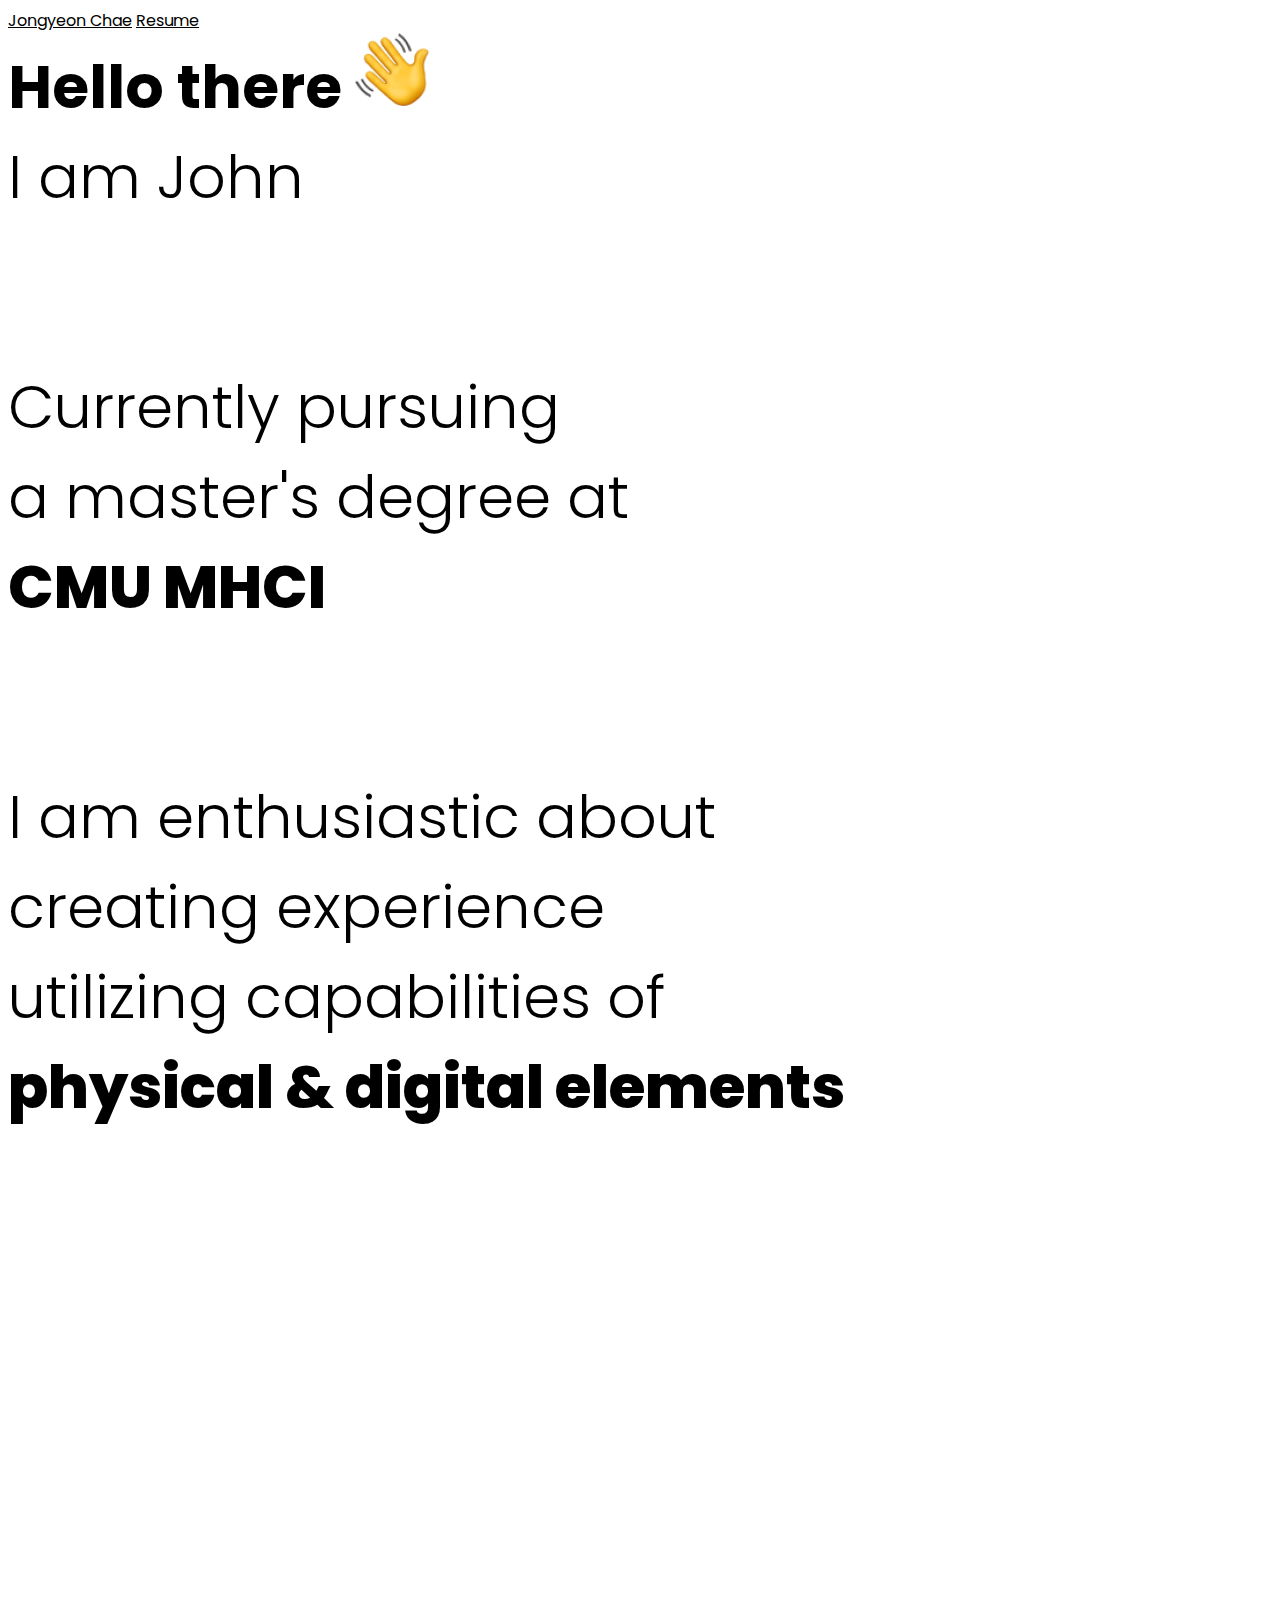
==== index.html @ ab33dbb7 "first commit" ====
<!doctype html>
<html lang="en">
  <head>
    <!-- Required meta tags -->
    <meta charset="utf-8">
    <meta name="viewport" content="width=device-width, initial-scale=1">
    
    <!-- Bootstrap CSS -->
    <link href="https://cdn.jsdelivr.net/npm/bootstrap@5.1.3/dist/css/bootstrap.min.css" rel="stylesheet" integrity="sha384-1BmE4kWBq78iYhFldvKuhfTAU6auU8tT94WrHftjDbrCEXSU1oBoqyl2QvZ6jIW3" crossorigin="anonymous">
    
    <!-- Google Fonts -->
    <link rel="preconnect" href="https://fonts.googleapis.com">
    <link rel="preconnect" href="https://fonts.gstatic.com" crossorigin>
    <link href="https://fonts.googleapis.com/css2?family=Poppins:wght@100;200;300;400;500;600;700;800;900&display=swap" rel="stylesheet">

    <!-- CSS -->
    <link rel="stylesheet" href="assets/main.css">

    <!-- Animate On Scroll Library CSS -->
    <link href="https://unpkg.com/aos@2.3.1/dist/aos.css" rel="stylesheet">

    <!-- JS -->
    <script defer src="../assets/main.js"></script>

    <!-- Animate On Scroll Library JS -->
    <script src="https://unpkg.com/aos@2.3.1/dist/aos.js"></script>

    <title>Jongyeon Chae | Home</title>
  </head>
  <body>
    <div class="container">
        <nav class="nav justify-content-between">
            <a class="nav-link" href="./index.html">Jongyeon Chae</a>
            <a class="nav-link" href="./Jongyeon-Chae_CV.pdf">Resume</a>
        </nav>

        <div class="row">
            <div class="col-sm-12 home-intro--bold">
                Hello there
                <img src="assets/images/home_text-img_1.png" alt="waving hand">
            </div>
            <div class="col-sm-12 home-intro">
                I am John
            </div>
        </div>
        
        <div class="row">
            <div class="col-sm-12 home-intro">Currently pursuing <br>a master's degree at</div>
            <div class="col-sm-12 home-intro hidden">
                CMU MHCI
                <img class="hidden-img" src="assets/images/home_text-img_2.png" alt="MHCI logo">
            </div>
        </div>

        <div class="row">
            <div class="col-sm-12 home-intro">I am enthusiastic about <br>creating experience <br>utilizing capabilities of</div>
            <!-- <div class="col-sm-12">creating experience</div>
            <div class="col-sm-12">utilizing capabilities of</div> -->
            <div class='col-sm-12 home-intro hidden'>
                physical & digital elements
                <img class="hidden-img" src="assets/images/home_text-img_3.png" alt="making tool">
            </div>
        </div>

        <div class="row" data-aos="fade-up" data-aos-duration="500">
            <div class="col-sm-12 sub-title">Selected Project</div>
            <div class="col-sm-12 title">Lastfit</div>
            <div class="col-sm-6"> 
                <a href="project/lastfit.html"> 
                    <img src="assets/images/hero.jpg" class="img-fluid" alt="Lastfit app screens">
                </a>
            </div>
        </div>

    </div>

    <!-- Bootstrap Bundle with Popper -->
    <script src="https://cdn.jsdelivr.net/npm/bootstrap@5.1.3/dist/js/bootstrap.bundle.min.js" integrity="sha384-ka7Sk0Gln4gmtz2MlQnikT1wXgYsOg+OMhuP+IlRH9sENBO0LRn5q+8nbTov4+1p" crossorigin="anonymous"></script>

    <!-- Initialize Animate On Scroll Library -->
    <script>
        AOS.init();
    </script>

  </body>
  <footer>

  </footer>
</html>
---- assets/main.css ----
body {
  font-family: "Poppins", sans-serif;
  /* font-family: "Playfair Display", serif; */
}

/* nav {
  background-color: grey;
} */

.nav-link {
  padding: 60px 0px;
  color: black;
}

.col-sm-12.home-intro--bold {
  font-weight: 700;
  font-size: 60px;
  line-height: 90px;
}

.col-sm-12.home-intro {
  font-weight: 300;
  font-size: 60px;
  line-height: 90px;
}

.row {
  padding-bottom: 140px;
}

.col-sm-12.sub-title {
  font-weight: 300;
  font-size: 24px;
  line-height: 36px;
}

.col-sm-12.title {
  font-weight: 700;
  font-size: 60px;
  line-height: 90px;
}

.col-sm-12.proj-description {
  font-weight: 300;
  font-size: 16px;
  line-height: 42px;
  max-width: 540px;
}

.col-sm-6.proj-description {
  font-weight: 300;
  font-size: 16px;
  line-height: 42px;
  max-width: 540px;
}

.col-sm-12.proj-problem-statement {
  font-weight: 300;
  font-size: 16px;
  line-height: 42px;
}

.proj-description {
  font-weight: 300;
  font-size: 16px;
  line-height: 42px;
  max-width: 540px;
}

.col-sm-12.proj-sub-title {
  font-family: "Playfair Display", serif;
  font-weight: 300;
  font-size: 16px;
  line-height: 42px;
  color: #c4c4c4;
}

.col-sm-6.proj-summary {
  font-weight: 700;
  font-size: 24px;
  line-height: 42px;
  /* max-width: 300px; */
}

.hidden-img {
  display: none;
}

.container .row .col-sm-12.home-intro.hidden:hover .hidden-img {
  display: inline-block;
}

/* #hidden-img {
  display: none;
}

#hidden-img:hover {
  display: inline-block;
} */

#topBtn {
  display: none;
  position: fixed;
  bottom: 30px;
  right: 30px;
  z-index: 99;
  font-size: 16px;
  font-weight: 300;
  border: 1px solid #d4d4d4;
  background-color: white;
  cursor: pointer;
  padding: 10px;
  border-radius: 50%;
}

#topBtn:hover {
  background-color: black;
  color: white;
}

.container .row .col-sm-12.home-intro.hidden {
  font-weight: 800;
}
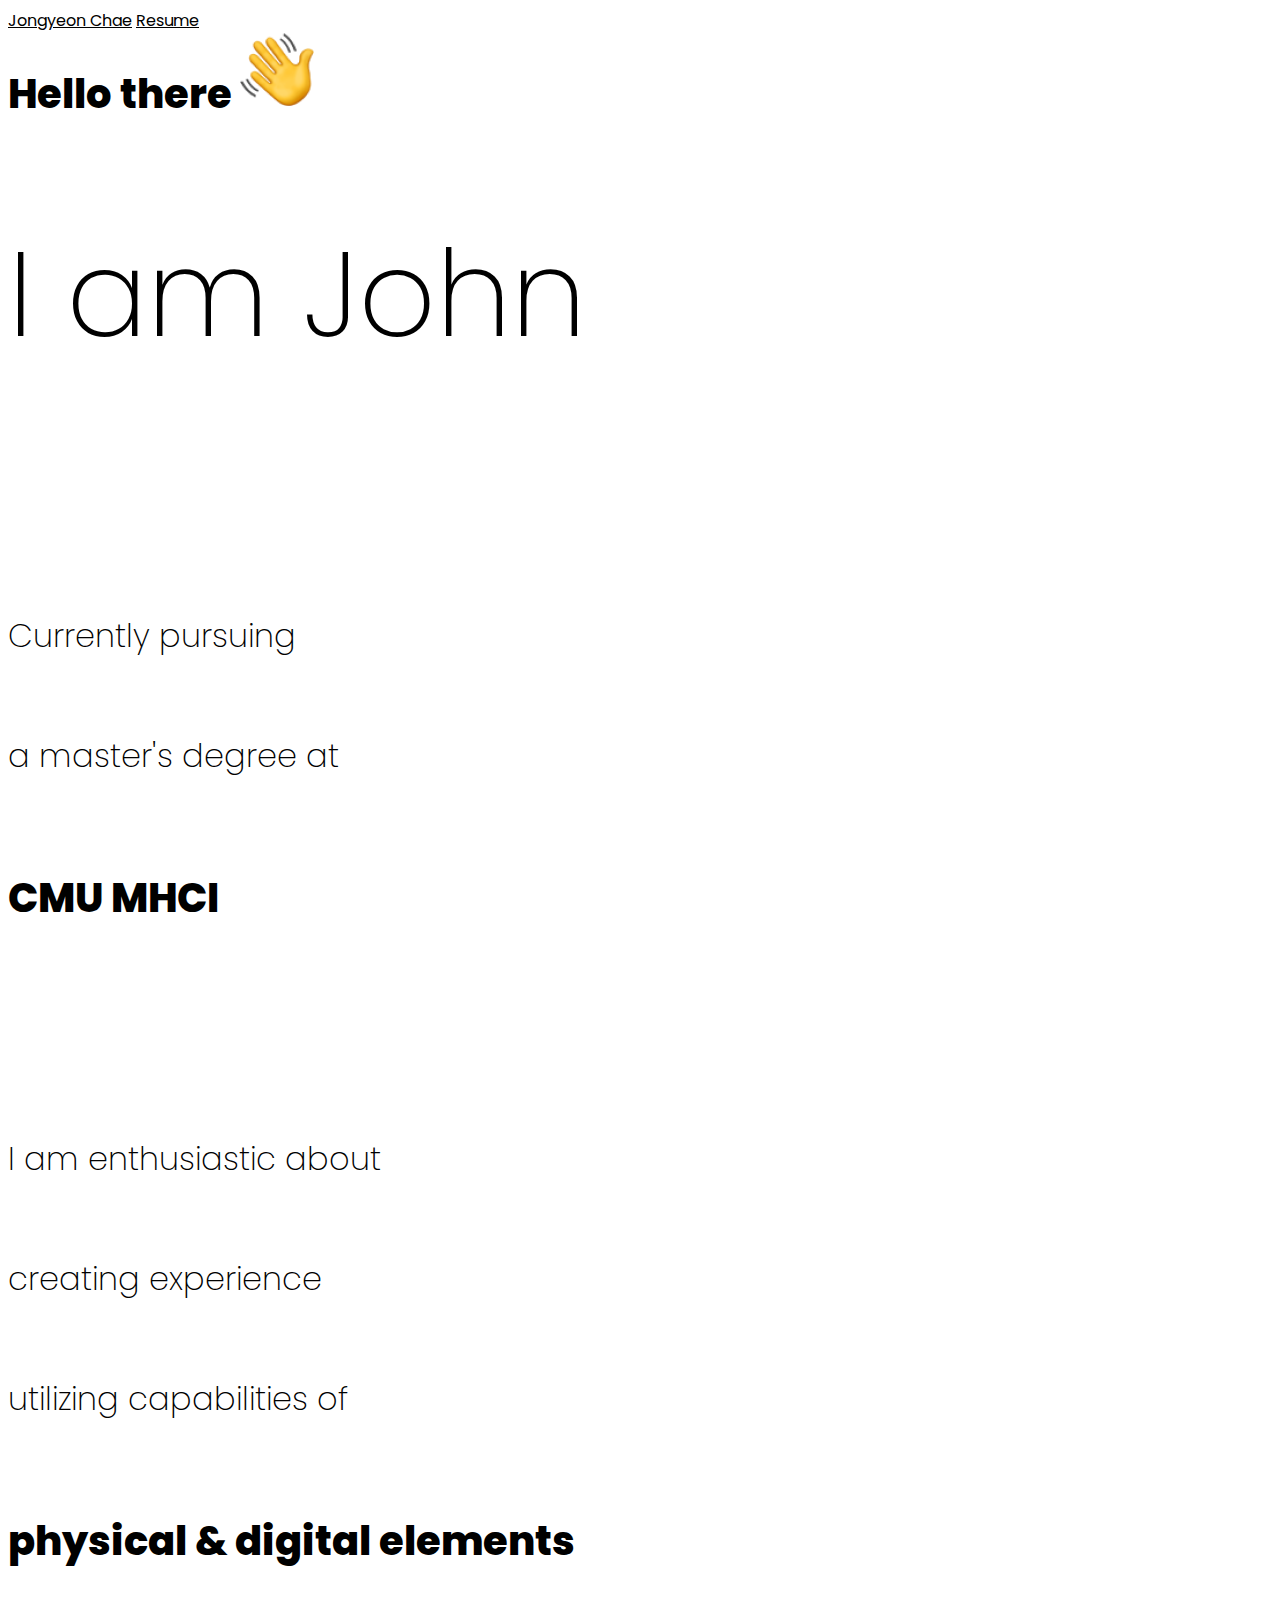
==== commit 1222b356: "fixed accessibility issues" ====
--- a/index.html
+++ b/index.html
@@ -1,89 +1,100 @@
 <!doctype html>
 <html lang="en">
-  <head>
-    <!-- Required meta tags -->
-    <meta charset="utf-8">
-    <meta name="viewport" content="width=device-width, initial-scale=1">
-    
-    <!-- Bootstrap CSS -->
-    <link href="https://cdn.jsdelivr.net/npm/bootstrap@5.1.3/dist/css/bootstrap.min.css" rel="stylesheet" integrity="sha384-1BmE4kWBq78iYhFldvKuhfTAU6auU8tT94WrHftjDbrCEXSU1oBoqyl2QvZ6jIW3" crossorigin="anonymous">
-    
-    <!-- Google Fonts -->
-    <link rel="preconnect" href="https://fonts.googleapis.com">
-    <link rel="preconnect" href="https://fonts.gstatic.com" crossorigin>
-    <link href="https://fonts.googleapis.com/css2?family=Poppins:wght@100;200;300;400;500;600;700;800;900&display=swap" rel="stylesheet">
+    <head>
+        <!-- Required meta tags -->
+        <meta charset="utf-8">
+        <meta name="viewport" content="width=device-width, initial-scale=1">
+        
+        <!-- Bootstrap CSS -->
+        <link href="https://cdn.jsdelivr.net/npm/bootstrap@5.1.3/dist/css/bootstrap.min.css" rel="stylesheet" integrity="sha384-1BmE4kWBq78iYhFldvKuhfTAU6auU8tT94WrHftjDbrCEXSU1oBoqyl2QvZ6jIW3" crossorigin="anonymous">
+        
+        <!-- Google Fonts -->
+        <link rel="preconnect" href="https://fonts.googleapis.com">
+        <link rel="preconnect" href="https://fonts.gstatic.com" crossorigin>
+        <link href="https://fonts.googleapis.com/css2?family=Poppins:wght@100;200;300;400;500;600;700;800;900&display=swap" rel="stylesheet">
 
-    <!-- CSS -->
-    <link rel="stylesheet" href="assets/main.css">
+        <!-- CSS -->
+        <link rel="stylesheet" href="assets/main.css">
 
-    <!-- Animate On Scroll Library CSS -->
-    <link href="https://unpkg.com/aos@2.3.1/dist/aos.css" rel="stylesheet">
+        <!-- Animate On Scroll Library CSS -->
+        <link href="https://unpkg.com/aos@2.3.1/dist/aos.css" rel="stylesheet">
 
-    <!-- JS -->
-    <script defer src="../assets/main.js"></script>
+        <!-- JS -->
+        <script defer src="../assets/main.js"></script>
 
-    <!-- Animate On Scroll Library JS -->
-    <script src="https://unpkg.com/aos@2.3.1/dist/aos.js"></script>
+        <!-- Animate On Scroll Library JS -->
+        <script src="https://unpkg.com/aos@2.3.1/dist/aos.js"></script>
 
-    <title>Jongyeon Chae | Home</title>
-  </head>
-  <body>
-    <div class="container">
-        <nav class="nav justify-content-between">
-            <a class="nav-link" href="./index.html">Jongyeon Chae</a>
-            <a class="nav-link" href="./Jongyeon-Chae_CV.pdf">Resume</a>
-        </nav>
+        <title>Jongyeon Chae | Home</title>
+    </head>
+    <body>
+        <header>
+            <div class="container">
+                <nav class="nav justify-content-between">
+                    <a class="nav-link" href="./index.html">Jongyeon Chae</a>
+                    <a class="nav-link" href="./Jongyeon-Chae_CV.pdf">Resume</a>
+                </nav>
+            </div>
+        </header>
 
-        <div class="row">
-            <div class="col-sm-12 home-intro--bold">
-                Hello there
-                <img src="assets/images/home_text-img_1.png" alt="waving hand">
+        <main>
+            <div class="container">
+                <div class="row">
+                    <div class="col-sm-12 bold"> 
+                        <!-- home-intro--bold -->
+                        Hello there
+                        <img src="assets/images/home_text-img_1.png" alt="waving hand">
+                    </div>
+                    <div class="col-sm-12 home-intro">
+                        <h1>I am John</h1>
+                    </div>
+                </div>
+                
+                <div class="row">
+                    <div class="col-sm-12">
+                        <!-- home-intro -->
+                        <h1>Currently pursuing <br>a master's degree at</h1>
+                    </div>
+                    <div class="col-sm-12 bold">
+                        <!-- home-intro hidden -->
+                        CMU MHCI
+                        <img class="hidden-img" src="assets/images/home_text-img_2.png" alt="MHCI logo">
+                    </div>
+                </div>
+
+                <div class="row">
+                    <div class="col-sm-12">
+                        <!-- home-intro -->
+                        <h1>I am enthusiastic about <br>creating experience <br>utilizing capabilities of</h1>
+                    </div>
+                
+                    <div class="col-sm-12 bold">
+                        <!-- home-intro hidden -->
+                        physical & digital elements
+                        <img class="hidden-img" src="assets/images/home_text-img_3.png" alt="making tool">
+                    </div>
+                </div>
+
+                <div class="row" data-aos="fade-up" data-aos-duration="500">
+                    <div class="col-sm-12 sub-title">Selected Project</div>
+                    <div class="col-sm-12 title">Lastfit</div>
+                    <div class="col-sm-6"> 
+                        <a href="project/lastfit.html"> 
+                            <img src="assets/images/hero.jpg" class="img-fluid" alt="Lastfit app screens">
+                        </a>
+                    </div>
+                </div>
             </div>
-            <div class="col-sm-12 home-intro">
-                I am John
-            </div>
-        </div>
-        
-        <div class="row">
-            <div class="col-sm-12 home-intro">Currently pursuing <br>a master's degree at</div>
-            <div class="col-sm-12 home-intro hidden">
-                CMU MHCI
-                <img class="hidden-img" src="assets/images/home_text-img_2.png" alt="MHCI logo">
-            </div>
-        </div>
+        </main>
 
-        <div class="row">
-            <div class="col-sm-12 home-intro">I am enthusiastic about <br>creating experience <br>utilizing capabilities of</div>
-            <!-- <div class="col-sm-12">creating experience</div>
-            <div class="col-sm-12">utilizing capabilities of</div> -->
-            <div class='col-sm-12 home-intro hidden'>
-                physical & digital elements
-                <img class="hidden-img" src="assets/images/home_text-img_3.png" alt="making tool">
-            </div>
-        </div>
+        <!-- Bootstrap Bundle with Popper -->
+        <script src="https://cdn.jsdelivr.net/npm/bootstrap@5.1.3/dist/js/bootstrap.bundle.min.js" integrity="sha384-ka7Sk0Gln4gmtz2MlQnikT1wXgYsOg+OMhuP+IlRH9sENBO0LRn5q+8nbTov4+1p" crossorigin="anonymous"></script>
 
-        <div class="row" data-aos="fade-up" data-aos-duration="500">
-            <div class="col-sm-12 sub-title">Selected Project</div>
-            <div class="col-sm-12 title">Lastfit</div>
-            <div class="col-sm-6"> 
-                <a href="project/lastfit.html"> 
-                    <img src="assets/images/hero.jpg" class="img-fluid" alt="Lastfit app screens">
-                </a>
-            </div>
-        </div>
-
-    </div>
-
-    <!-- Bootstrap Bundle with Popper -->
-    <script src="https://cdn.jsdelivr.net/npm/bootstrap@5.1.3/dist/js/bootstrap.bundle.min.js" integrity="sha384-ka7Sk0Gln4gmtz2MlQnikT1wXgYsOg+OMhuP+IlRH9sENBO0LRn5q+8nbTov4+1p" crossorigin="anonymous"></script>
-
-    <!-- Initialize Animate On Scroll Library -->
-    <script>
-        AOS.init();
-    </script>
-
-  </body>
-  <footer>
-
-  </footer>
+        <!-- Initialize Animate On Scroll Library -->
+        <script>
+            AOS.init();
+        </script>
+    </body>
+    <footer>
+    </footer>
 </html>--- a/assets/main.css
+++ b/assets/main.css
@@ -3,9 +3,24 @@
   /* font-family: "Playfair Display", serif; */
 }
 
-/* nav {
-  background-color: grey;
-} */
+h1 {
+  line-height: 120px;
+  font-weight: 200;
+}
+
+h3 {
+  font-family: "Playfair Display", serif;
+  font-weight: 300;
+  font-size: 16px;
+  line-height: 42px;
+  color: #c4c4c4;
+}
+
+.bold {
+  font-size: 40px;
+  font-weight: 800;
+  line-height: 120px;
+}
 
 .nav-link {
   padding: 60px 0px;
@@ -25,7 +40,7 @@
 }
 
 .row {
-  padding-bottom: 140px;
+  padding-bottom: 120px;
 }
 
 .col-sm-12.sub-title {
@@ -60,19 +75,18 @@
   line-height: 42px;
 }
 
+.features {
+  font-weight: 800;
+  font-size: 16px;
+  line-height: 42px;
+  /* max-width: 540px; */
+}
+
 .proj-description {
   font-weight: 300;
   font-size: 16px;
   line-height: 42px;
   max-width: 540px;
-}
-
-.col-sm-12.proj-sub-title {
-  font-family: "Playfair Display", serif;
-  font-weight: 300;
-  font-size: 16px;
-  line-height: 42px;
-  color: #c4c4c4;
 }
 
 .col-sm-6.proj-summary {
@@ -86,17 +100,9 @@
   display: none;
 }
 
-.container .row .col-sm-12.home-intro.hidden:hover .hidden-img {
+.container .row .col-sm-12.bold:hover .hidden-img {
   display: inline-block;
 }
-
-/* #hidden-img {
-  display: none;
-}
-
-#hidden-img:hover {
-  display: inline-block;
-} */
 
 #topBtn {
   display: none;
